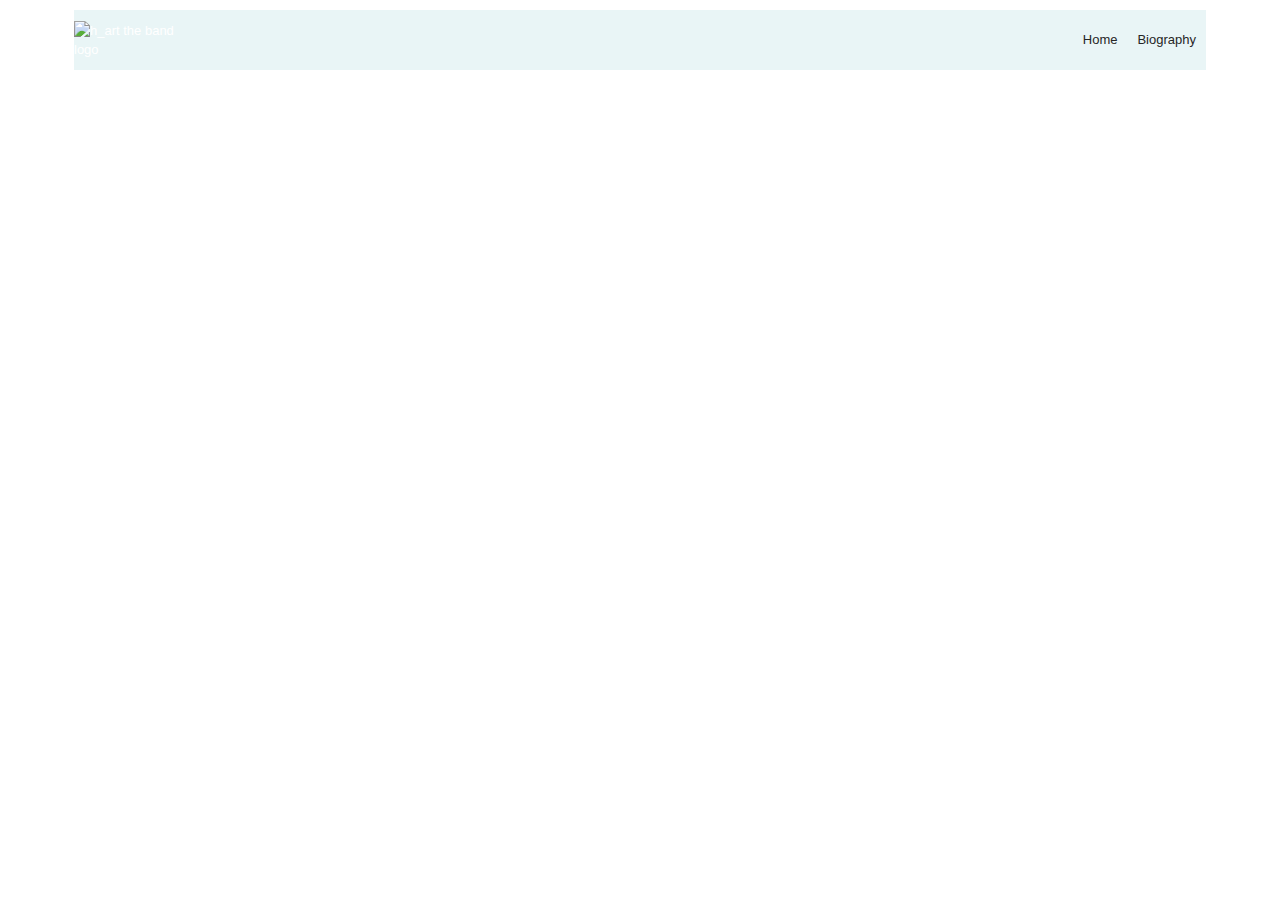
==== bio.html @ 4d9f549b "Add initial biography page with nav bar and background image from CSS" ====
<!DOCTYPE html>
<html lang="en">
<head>
  <title>Biography</title>
  <link rel="stylesheet" href="style.css">
</head>
<body>
  <div class="container">
    <!-- Nav bar -->
  <nav class="main-nav">
    <img src="/images/H_artLogo.png" alt="h_art the band logo" class="logo">

    <ul class="main-menu">
      <li><a href="index.html">Home</a></li>
      <li><a href="bio.html">Biography</a></li>
    </ul>
  </nav>
<!-- End of Nav bar -->


  </div>
  
</body>
</html>
---- style.css ----
*{
  box-sizing: border-box;
  padding: 0;
  margin: 0;
}
body{
  font-family: 'Segoe UI', Tahoma, Geneva, Verdana, sans-serif;
  background: url(/images/hthe_band.png) no-repeat center/cover;
  color: white;
  font-size: 15px;
  line-height: 1.5;
}

ul{
  list-style: none;
}

.container{
  width: 90%;
  margin: auto;
}

/* nav bar */
.main-nav{
  display: flex;
  align-items: center;
  justify-content: space-between;
  height: 60px;
  padding: 20px 0;
  font-size: 13px;
  background-color: #E9F5F6;
  margin: 10px;
}

.main-nav .logo{
  width: 110px;
}

.main-nav ul{
  display: flex;
}

.main-nav ul li{
  padding: 0 10px;
}

.main-nav ul li a{
  color: #262626;
  text-decoration: none;
  padding-bottom: 2px;
}

.main-nav ul li a:hover{
  border-bottom: 2px solid #262626;
}

/* showcase */
#showcase{
  width: 100%;
  height: 600px;
}
.about{
  text-align: center;
  line-height: 2em;
  background-color: ;
}

.music{
  display: flex;
  align-items: center;
  justify-content: space-around;
  margin-top: 10px;
  line-height: 2em;
}
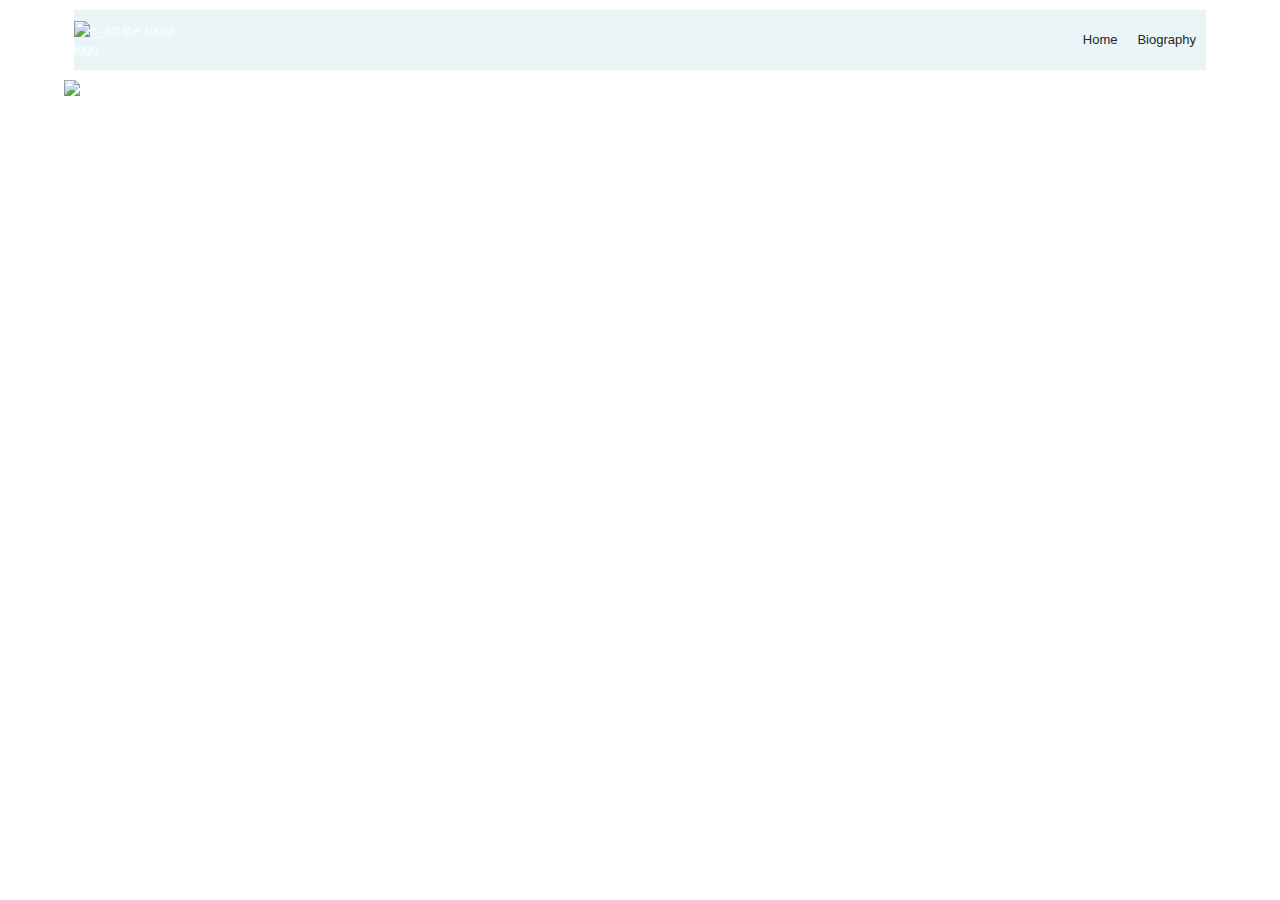
==== commit 83512d19: "Add the first ground member with some information about him and his picture" ====
--- a/bio.html
+++ b/bio.html
@@ -16,8 +16,19 @@
     </ul>
   </nav>
 <!-- End of Nav bar -->
+<div class="ken">
+  <img src="/images/kenchez.png" alt="kenneth whoever">
+  <div class="bio">
+    <h3>Kenneth alias kenches</h3>
+    <p>Lorem ipsum dolor sit amet consectetur, adipisicing elit. 
+    Ea ex reprehenderit nulla nesciunt illum modi, impedit, alias 
+    quae repellendus harum rerum soluta voluptatibus ad animi eligendi
+     tempora id corrupti ut.</p>
+  </div>
+</div>
+<!-- Biography section -->
 
-
+<!-- End of Biography section -->
   </div>
   
 </body>
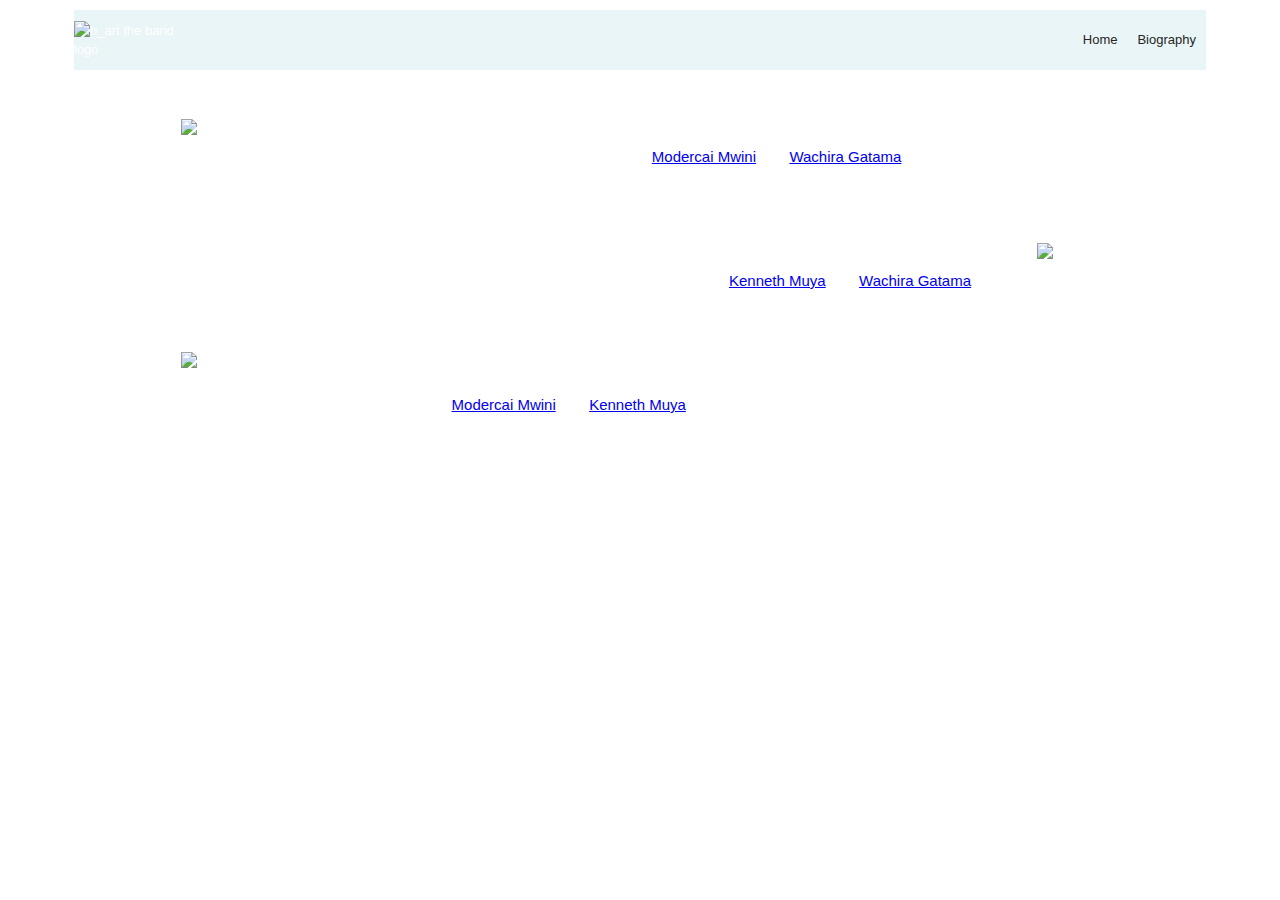
==== commit 9d3ece0f: "Add the third member and id value for each member" ====
--- a/bio.html
+++ b/bio.html
@@ -16,17 +16,48 @@
     </ul>
   </nav>
 <!-- End of Nav bar -->
-<div class="ken">
-  <img src="/images/kenchez.png" alt="kenneth whoever">
-  <div class="bio">
-    <h3>Kenneth alias kenches</h3>
-    <p>Lorem ipsum dolor sit amet consectetur, adipisicing elit. 
-    Ea ex reprehenderit nulla nesciunt illum modi, impedit, alias 
-    quae repellendus harum rerum soluta voluptatibus ad animi eligendi
-     tempora id corrupti ut.</p>
+<!-- Biography section -->
+
+  <div class="band" id="kench">
+    <img src="/images/kenchez.png" alt="kenchez">
+    <div class="bio">
+      <h3>Kenneth Muya alias <em>Kenchez</em></h3>
+      <p>Kenneth Muya known by his stage name <strong>Kenchez</strong>,
+         was born and raised in kayole. He discovered his love for art
+         at a tender age. Back in 2012 while acting at Kenya National 
+         Theater, he met <a href="#mod">Modercai Mwini</a> and 
+         <a href="#skoko">Wachira Gatama</a> and they teamed up to 
+         form H_art the band</p>
+    </div>
   </div>
-</div>
-<!-- Biography section -->
+
+
+
+  <div class="band" id="mod">
+    <div class="bio">
+      <h3>Mordecai Mwini alias <em>mordecai</em></h3>
+      <p>Mordecai one of the h_art the band member,
+         was born and raised in kayole. He is a singer, songwriter,cedo_producer
+          teacher and an entepreneur. Back in 2012 while acting at Kenya National 
+         Theater, he met <a href="#kench">Kenneth Muya</a> and 
+         <a href="#skoko">Wachira Gatama</a> and they teamed up to 
+         form H_art the band</p>
+    </div>
+    <img src="/images/mode.png" alt="mordecai">
+  </div>
+
+  <div class="band" id="skoko">
+    <img src="/images/skoko.png" alt="skoko">
+    <div class="bio">
+      <h3>Wachira Gatama alias <em>Skoko</em></h3>
+      <p>Wachira Gatama known by his stage name <strong>skoko</strong>,
+         is the third member of the band. Back in 2012 while acting at Kenya National 
+         Theater, he met <a href="#mod">Modercai Mwini</a> and 
+         <a href="#kench">Kenneth Muya</a> and they teamed up to 
+         form H_art the band</p>
+    </div>
+  </div>
+
 
 <!-- End of Biography section -->
   </div>
--- a/style.css
+++ b/style.css
@@ -30,6 +30,7 @@
   font-size: 13px;
   background-color: #E9F5F6;
   margin: 10px;
+  /* border: 2px solid red; */
 }
 
 .main-nav .logo{
@@ -59,12 +60,12 @@
   width: 100%;
   height: 600px;
 }
+/* about */
 .about{
   text-align: center;
   line-height: 2em;
-  background-color: ;
 }
-
+/* music section */
 .music{
   display: flex;
   align-items: center;
@@ -72,3 +73,14 @@
   margin-top: 10px;
   line-height: 2em;
 }
+
+/* biography page */
+.band{
+  display: flex;
+  align-items: center;
+  border: 2px solid white;
+  text-align: center;
+  line-height: 2em;
+  width: 80%;
+  margin: auto;
+}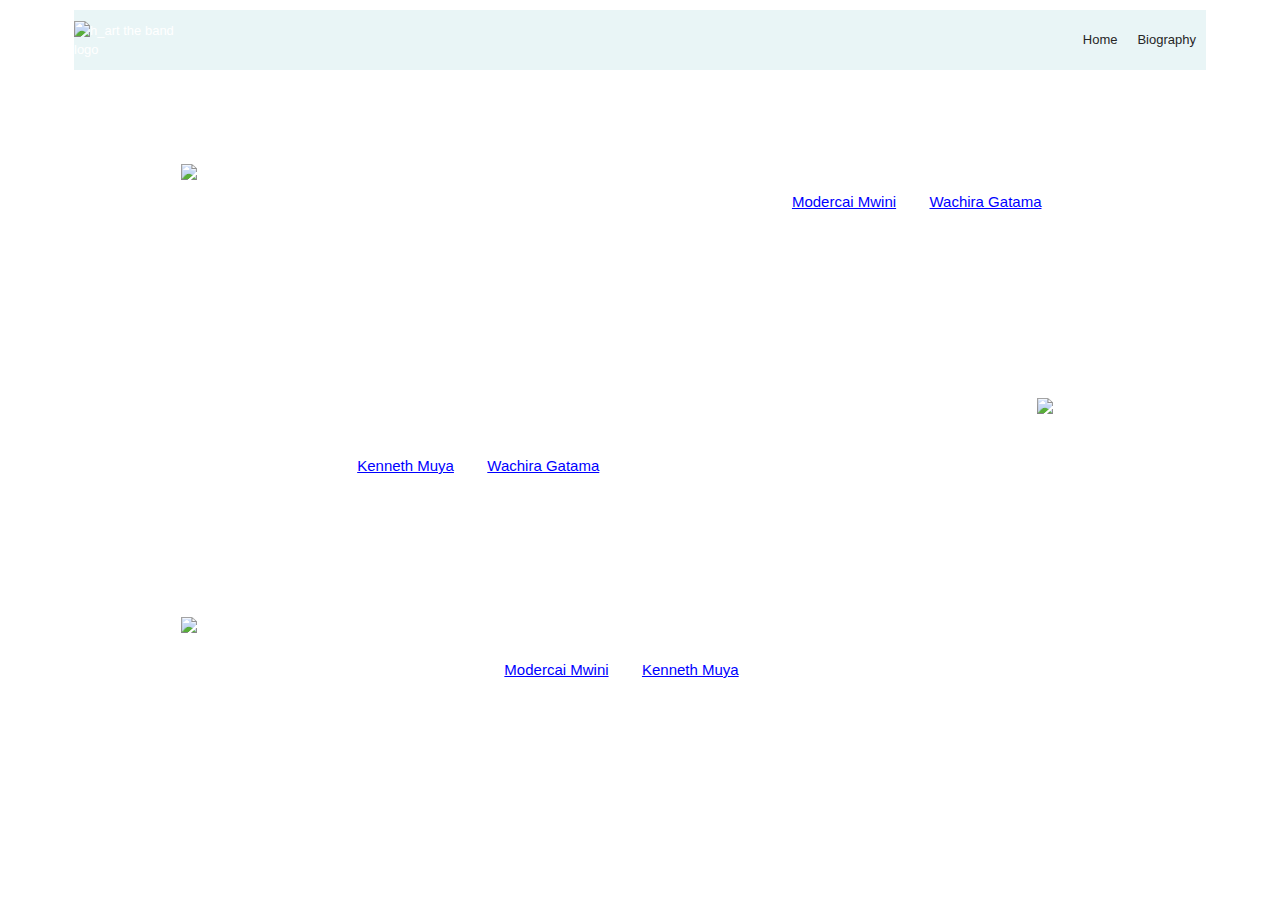
==== commit c395133b: "Add footer in the bio page" ====
--- a/bio.html
+++ b/bio.html
@@ -60,6 +60,12 @@
 
 
 <!-- End of Biography section -->
+
+ <!-- footer -->
+ <div class="footer">
+  <p>favourite band site. crafted by <em>Kinoti Gitonga</em></p>
+</div>
+<!-- end of footer -->
   </div>
   
 </body>
--- a/style.css
+++ b/style.css
@@ -19,6 +19,8 @@
   width: 90%;
   margin: auto;
 }
+
+
 
 /* nav bar */
 .main-nav{
@@ -54,7 +56,18 @@
 .main-nav ul li a:hover{
   border-bottom: 2px solid #262626;
 }
+a:link{
+  color: #0000ff;
+}
+a:hover{
+  font-size: 20px;
+  background-color: white;
+  color:black;
+}
 
+a:visited{
+  color:chartreuse;
+}
 /* showcase */
 #showcase{
   width: 100%;
@@ -83,4 +96,12 @@
   line-height: 2em;
   width: 80%;
   margin: auto;
+}
+
+.bio{
+  margin: 3em;
+}
+
+#kench, #mod, #skoko{
+  margin-bottom: 20px;
 }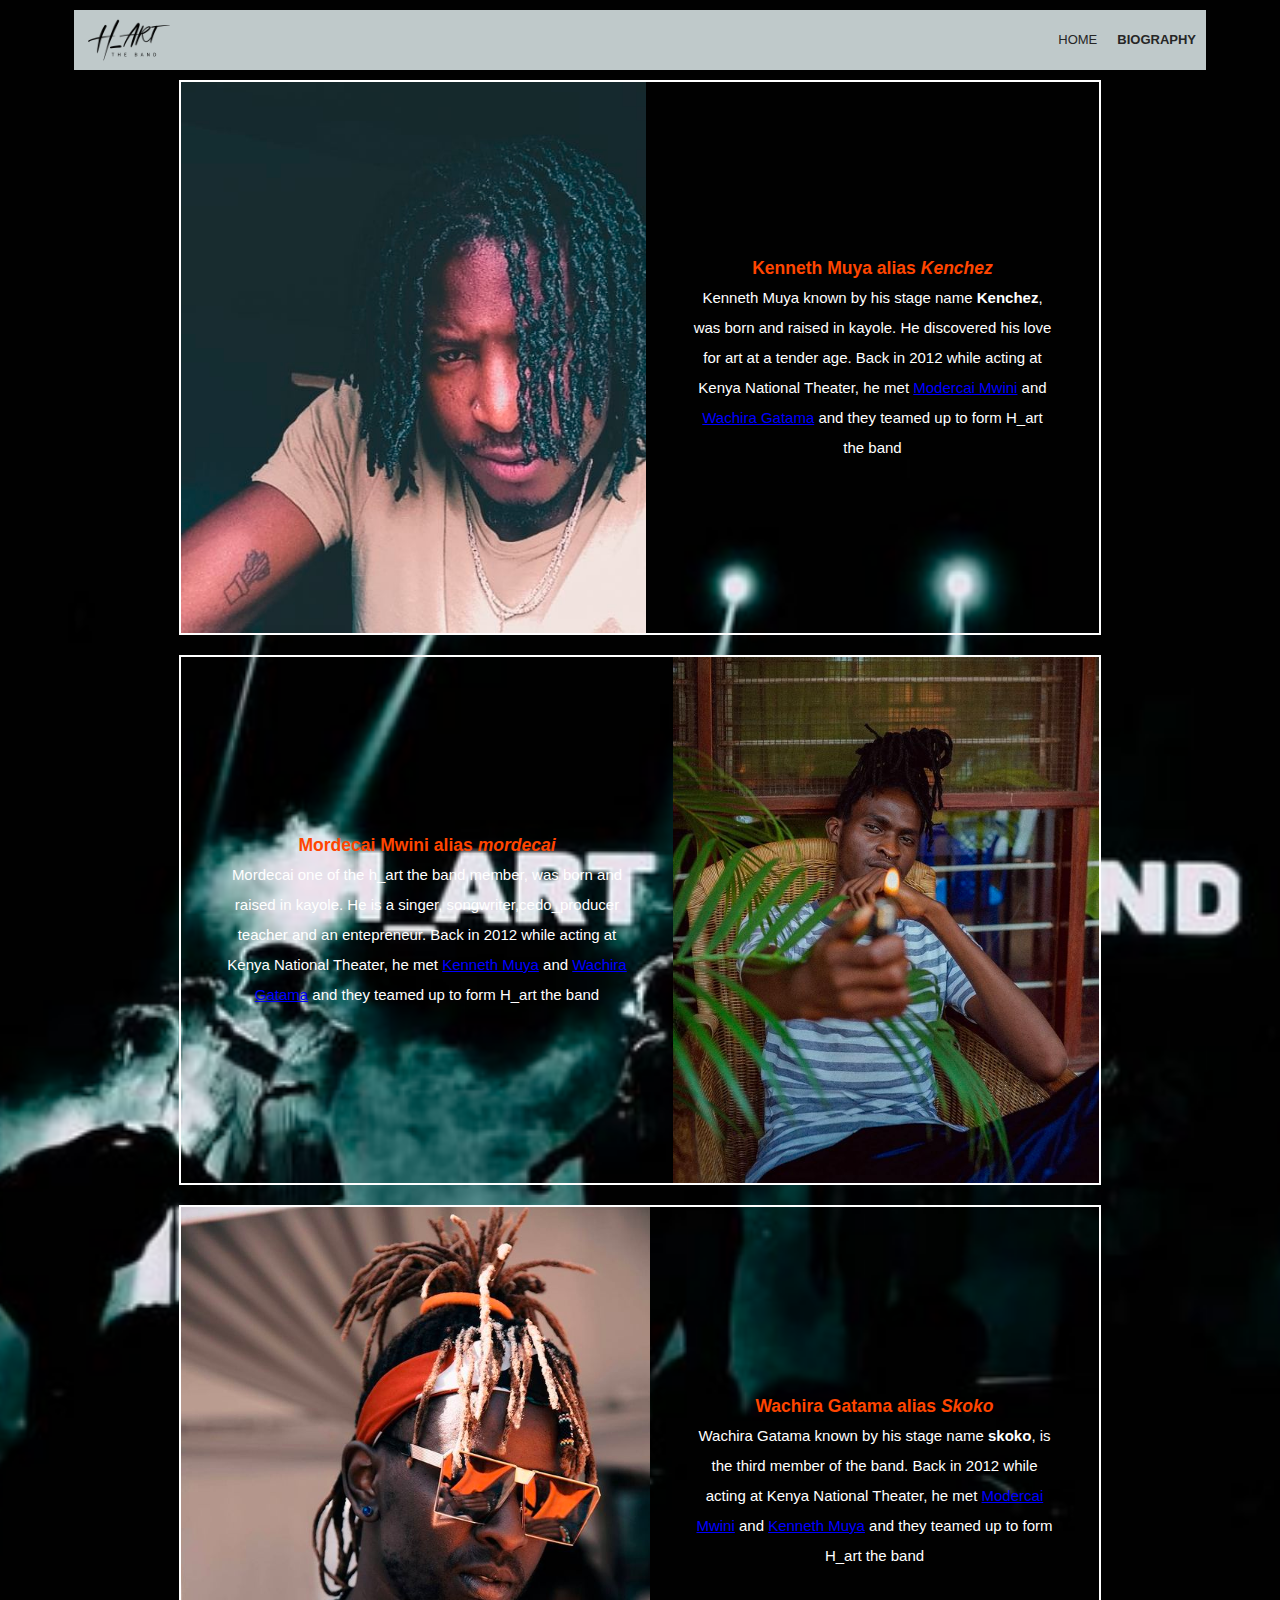
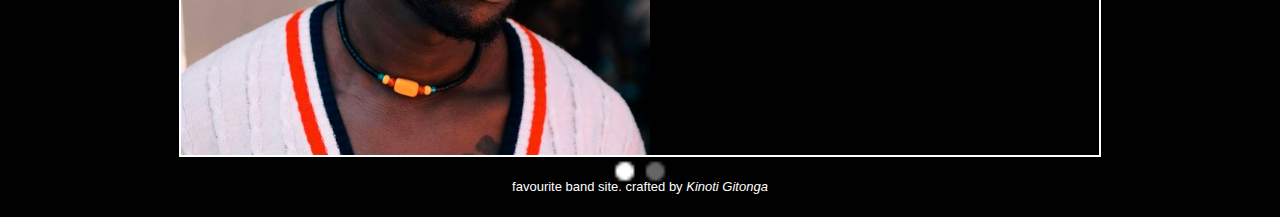
==== commit 39b284b1: "Adding everything as is do final touches to the projec" ====
--- a/bio.html
+++ b/bio.html
@@ -12,7 +12,7 @@
 
     <ul class="main-menu">
       <li><a href="index.html">Home</a></li>
-      <li><a href="bio.html">Biography</a></li>
+      <li class="current"><a href="bio.html">Biography</a></li>
     </ul>
   </nav>
 <!-- End of Nav bar -->
--- a/style.css
+++ b/style.css
@@ -6,6 +6,8 @@
 body{
   font-family: 'Segoe UI', Tahoma, Geneva, Verdana, sans-serif;
   background: url(/images/hthe_band.png) no-repeat center/cover;
+  
+  
   color: white;
   font-size: 15px;
   line-height: 1.5;
@@ -20,6 +22,9 @@
   margin: auto;
 }
 
+h3{
+  color: #ff4500;
+}
 
 
 /* nav bar */
@@ -30,9 +35,15 @@
   height: 60px;
   padding: 20px 0;
   font-size: 13px;
-  background-color: #E9F5F6;
+  background-color: #bfc9ca;
   margin: 10px;
-  /* border: 2px solid red; */
+  text-transform: uppercase;
+  
+}
+
+.current{
+  font-weight: bold;
+  color: #9b290a;
 }
 
 .main-nav .logo{
@@ -61,8 +72,8 @@
 }
 a:hover{
   font-size: 20px;
-  background-color: white;
-  color:black;
+  background-color: grey;
+  color:blue;
 }
 
 a:visited{
@@ -78,6 +89,10 @@
   text-align: center;
   line-height: 2em;
 }
+
+.about h2{
+  color: #ff4500;
+}
 /* music section */
 .music{
   display: flex;
@@ -85,6 +100,13 @@
   justify-content: space-around;
   margin-top: 10px;
   line-height: 2em;
+  border: 1px solid #808080;
+  height: 400px;
+}
+
+.songs{
+  height: 90%;
+  overflow: scroll;
 }
 
 /* biography page */
@@ -104,4 +126,10 @@
 
 #kench, #mod, #skoko{
   margin-bottom: 20px;
+}
+
+.footer{
+  margin: 20px;
+  text-align: center;
+  font-size: small;
 }